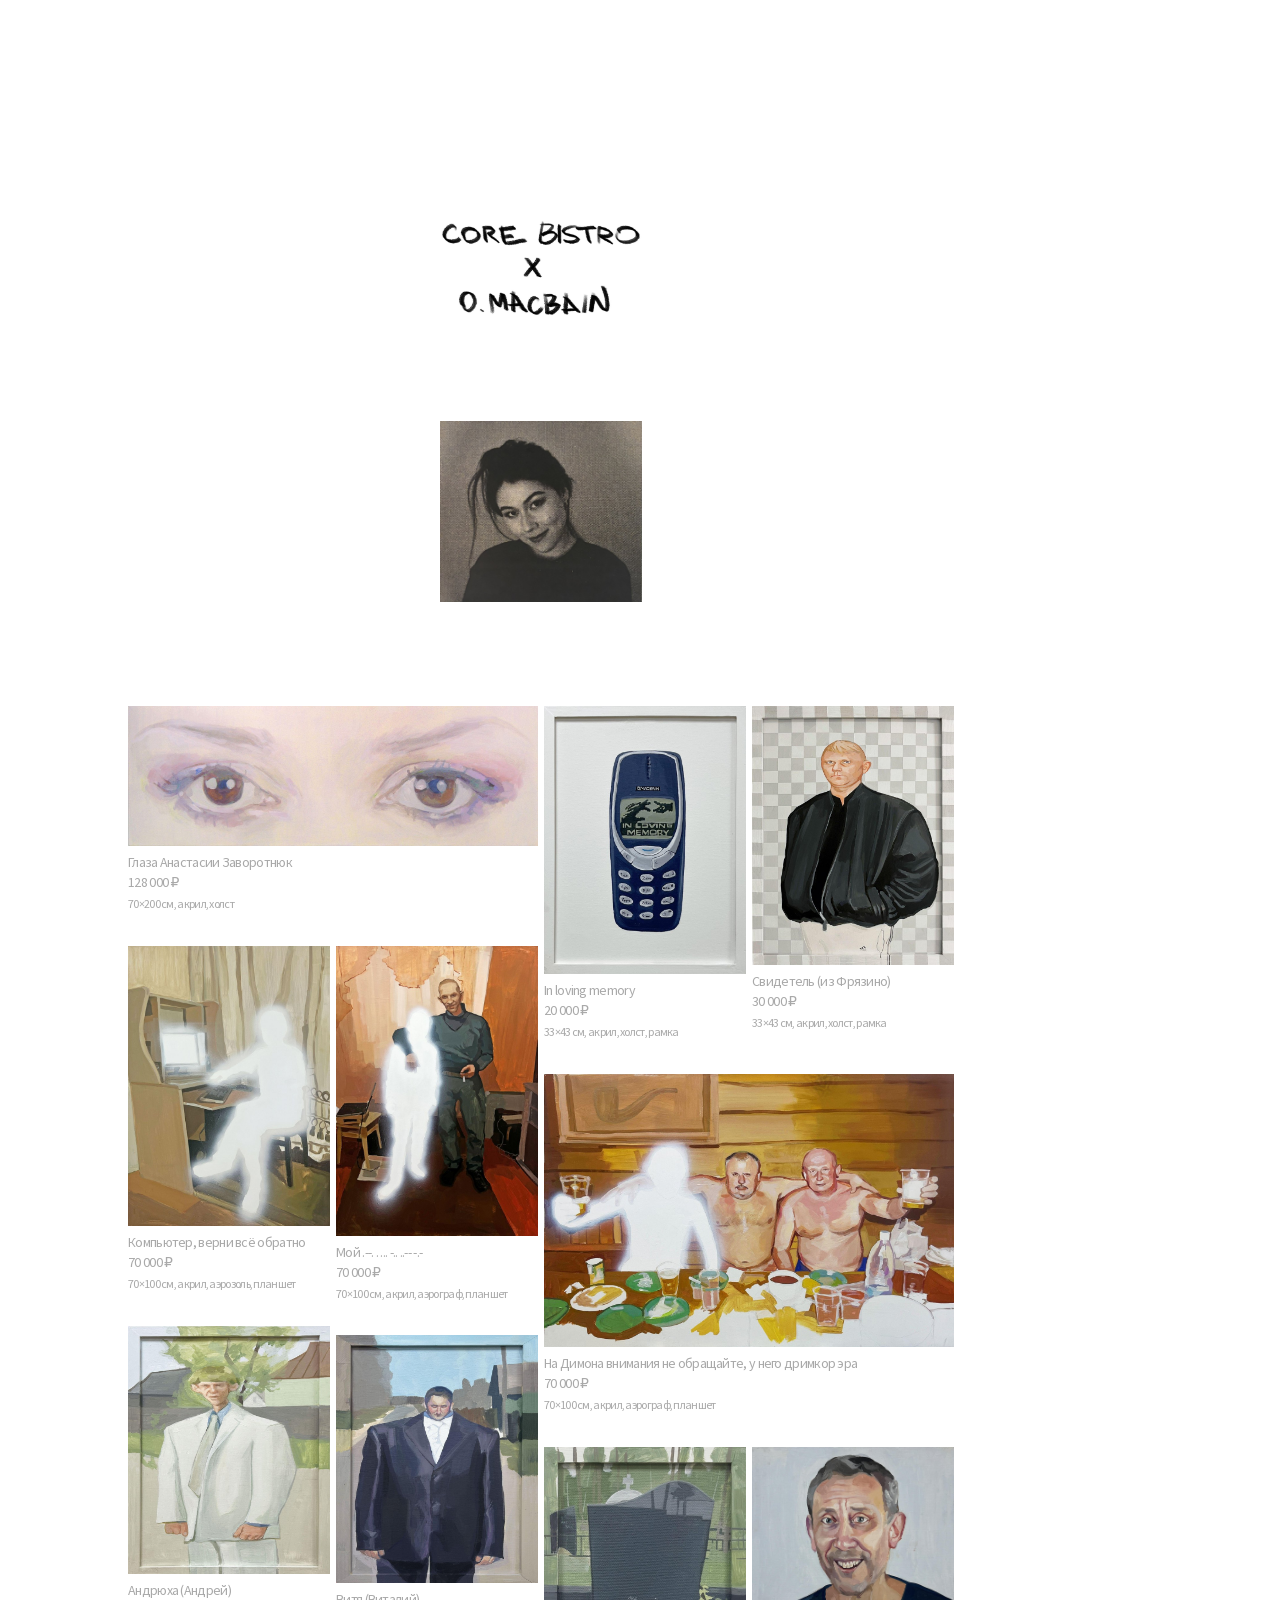
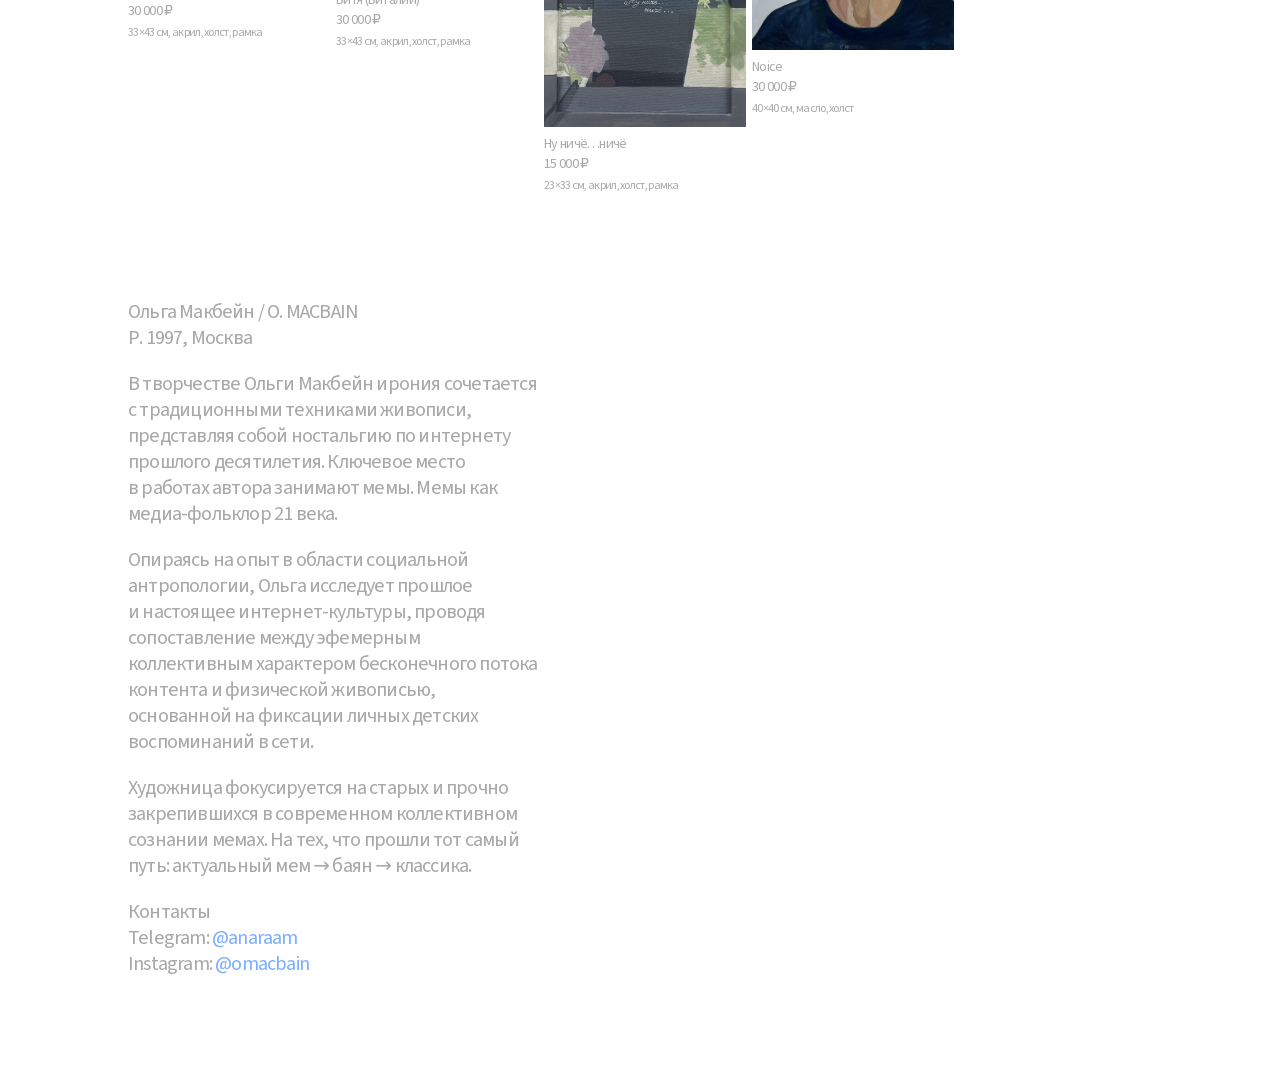
==== filled-images/index.html @ 5681a8f0 "Add a pinboard version of the grid at filled-images/ Every work fills its 202px card at its own heig" ====
<!doctype html>
<html lang="ru">
<head>
<meta charset="utf-8">
<meta name="viewport" content="width=device-width, initial-scale=1">
<title>O. MACBAIN — Ольга Макбейн</title>
<meta name="description" content="Работы Ольги Макбейн (O. MACBAIN). Живопись о мемах как медиа-фольклоре 21 века и ностальгии по интернету прошлого десятилетия.">
<meta name="theme-color" content="#ffffff">
<meta property="og:type" content="website">
<meta property="og:title" content="O. MACBAIN — Ольга Макбейн">
<meta property="og:description" content="Работы Ольги Макбейн: мемы как медиа-фольклор 21 века.">
<link rel="stylesheet" href="../styles.css?v=6">
</head>
<body>
<div class="page">

  <header class="masthead">
    <h1 class="wordmark"><img src="../assets/core-bistro-x-o-macbain.jpg" alt="CORE BISTRO × O. MACBAIN" width="1230" height="598"></h1>
    <img class="portrait" src="../assets/artist.jpg" alt="Ольга Макбейн" width="900" height="806">
  </header>

  <main class="content">
      <div class="grid grid--filled">
        <figure class="work work--wide">
          <img src="../assets/works/01-glaza-anastasii-zavorotnyuk.jpg" alt="Глаза Анастасии Заворотнюк" width="1400" height="479" loading="lazy" decoding="async">
          <figcaption>
            <span class="work__title">Глаза Анастасии Заворотнюк</span>
            <span class="work__price">128 000 ₽</span>
            <span class="work__details">70×200 см, акрил, холст</span>
          </figcaption>
        </figure>
        <figure class="work">
          <img src="../assets/works/02-in-loving-memory.jpg" alt="In loving memory" width="678" height="900" loading="lazy" decoding="async">
          <figcaption>
            <span class="work__title">In loving memory</span>
            <span class="work__price">20 000 ₽</span>
            <span class="work__details">33×43 см, акрил, холст, рамка</span>
          </figcaption>
        </figure>
        <figure class="work">
          <img src="../assets/works/03-svidetel-iz-fryazino.jpg" alt="Свидетель (из Фрязино)" width="703" height="900" loading="lazy" decoding="async">
          <figcaption>
            <span class="work__title">Свидетель (из Фрязино)</span>
            <span class="work__price">30 000 ₽</span>
            <span class="work__details">33×43 см, акрил, холст, рамка</span>
          </figcaption>
        </figure>
        <figure class="work">
          <img src="../assets/works/04-kompyuter-verni-vsyo-obratno.jpg" alt="Компьютер, верни всё обратно" width="650" height="900" loading="lazy" decoding="async">
          <figcaption>
            <span class="work__title">Компьютер, верни всё обратно</span>
            <span class="work__price">70 000 ₽</span>
            <span class="work__details">70×100 см, акрил, аэрозоль, планшет</span>
          </figcaption>
        </figure>
        <figure class="work">
          <img src="../assets/works/05-moy-morse.jpg" alt="Мой .--. . ... -.. ..-- -.-" width="628" height="900" loading="lazy" decoding="async">
          <figcaption>
            <span class="work__title">Мой .--. . ... -.. ..-- -.-</span>
            <span class="work__price">70 000 ₽</span>
            <span class="work__details">70×100 см, акрил, аэрограф, планшет</span>
          </figcaption>
        </figure>
        <figure class="work work--wide">
          <img src="../assets/works/06-na-dimona-vnimaniya-ne-obrashchayte.jpg" alt="На Димона внимания не обращайте, у него дримкор эра" width="1400" height="932" loading="lazy" decoding="async">
          <figcaption>
            <span class="work__title">На Димона внимания не обращайте, у него дримкор эра</span>
            <span class="work__price">70 000 ₽</span>
            <span class="work__details">70×100 см, акрил, аэрограф, планшет</span>
          </figcaption>
        </figure>
        <figure class="work">
          <img src="../assets/works/07-andryukha-andrey.jpg" alt="Андрюха (Андрей)" width="734" height="900" loading="lazy" decoding="async">
          <figcaption>
            <span class="work__title">Андрюха (Андрей)</span>
            <span class="work__price">30 000 ₽</span>
            <span class="work__details">33×43 см, акрил, холст, рамка</span>
          </figcaption>
        </figure>
        <figure class="work">
          <img src="../assets/works/08-vitya-vitaliy.jpg" alt="Витя (Виталий)" width="734" height="900" loading="lazy" decoding="async">
          <figcaption>
            <span class="work__title">Витя (Виталий)</span>
            <span class="work__price">30 000 ₽</span>
            <span class="work__details">33×43 см, акрил, холст, рамка</span>
          </figcaption>
        </figure>
        <figure class="work">
          <img src="../assets/works/09-nu-nichyo-nichyo.jpg" alt="Ну ничё…ничё" width="650" height="900" loading="lazy" decoding="async">
          <figcaption>
            <span class="work__title">Ну ничё…ничё</span>
            <span class="work__price">15 000 ₽</span>
            <span class="work__details">23×33 см, акрил, холст, рамка</span>
          </figcaption>
        </figure>
        <figure class="work">
          <img src="../assets/works/10-noice.jpg" alt="Noice" width="894" height="900" loading="lazy" decoding="async">
          <figcaption>
            <span class="work__title">Noice</span>
            <span class="work__price">30 000 ₽</span>
            <span class="work__details">40×40 см, масло, холст</span>
          </figcaption>
        </figure>
      </div>
  </main>

  <section class="bio">
    <p>Ольга Макбейн / O. MACBAIN<br>Р. 1997, Москва</p>
    <p>В&nbsp;творчестве Ольги Макбейн ирония сочетается с&nbsp;традиционными техниками живописи, представляя собой ностальгию по&nbsp;интернету прошлого десятилетия. Ключевое место в&nbsp;работах автора занимают мемы. Мемы как медиа-фольклор 21 века.</p>
    <p>Опираясь на&nbsp;опыт в&nbsp;области социальной антропологии, Ольга исследует прошлое и&nbsp;настоящее интернет-культуры, проводя сопоставление между эфемерным коллективным характером бесконечного потока контента и&nbsp;физической живописью, основанной на&nbsp;фиксации личных детских воспоминаний в&nbsp;сети.</p>
    <p>Художница фокусируется на&nbsp;старых и&nbsp;прочно закрепившихся в&nbsp;современном коллективном сознании мемах. На&nbsp;тех, что прошли тот самый путь: актуальный мем → баян → классика.</p>
    <p class="bio__contacts">
      Контакты<br>
      Telegram: <a href="https://t.me/anaraam" rel="noopener">@anaraam</a><br>
      Instagram: <a href="https://instagram.com/omacbain" rel="noopener">@omacbain</a>
    </p>
  </section>

</div>
<script>
(() => {
  const grid = document.querySelector(".grid--filled");
  const cards = [...grid.children];
  function pack() {
    grid.classList.remove("is-packed");
    cards.forEach(c => { c.style.gridRowEnd = ""; });
    const gap = parseFloat(getComputedStyle(grid).rowGap) || 0;
    grid.classList.add("is-packed");
    cards.forEach(c => {
      c.style.gridRowEnd = "span " + Math.ceil(c.getBoundingClientRect().height + gap);
    });
  }
  pack();
  addEventListener("resize", pack);
  if (document.fonts) document.fonts.ready.then(pack);
})();
</script>
</body>
</html>
---- styles.css ----
/* ---------------------------------------------------------------------------
   O. MACBAIN — Olga Macbain, works catalogue

   Same system as the Andrey Novitsky catalogue, itself ported from the
   "Kirill Snegur — site": same design-pixel unit, same 430px mobile frame,
   same two-column project grid (202 + 6 + 202 inside a 10px inset), same
   Source Sans caption style.

   One deliberate departure: the source crops every project image into a fixed
   202:459 box. Paintings cannot be cropped, so each work sits whole on a light
   mat of one size instead, scaled by its real size: a bigger canvas reads
   bigger (build.py grows a work's long side with the square root of its size
   in cm). The mat is as short as the tallest work plus 8px above and below.
   --------------------------------------------------------------------------- */

:root {
  /* 1 design pixel. Fills the screen up to 430px, then keeps scaling to a
     1.2x cap so the column does not become oversized on small tablets. */
  --u: min(calc(100vw / 430), 1.2px);

  --edge: 0;      /* page left margin, design px */
  --inset: 10;    /* side padding of the works grid, design px */
  --pad-top: 160;
  --pad-bottom: 97;

  --ink: #a9a9a9;
  --ink-strong: #000;
  --link: #7eb0ff;
  --paper: #fff;
  --mat: #f3f3f3;

  --status-reserved: #2f6bff;   /* blue dot */
  --status-sold: #ff3b30;       /* red dot */

  --font: "Source Sans 3", system-ui, -apple-system, "Segoe UI", Roboto,
          "Helvetica Neue", Arial, sans-serif;
  --font-caption: "Source Sans Pro", "Source Sans 3", system-ui,
                  "Helvetica Neue", Arial, sans-serif;

  --fs-body: 20;
  --fs-caption: 14;
  --wt-body: 420;   /* variable wght axis, not a static weight */
  --wt-caption: 400;
  --track-body: -0.04em;
  --track-caption: -0.05em;
}

/* Both faces self-hosted (SIL OFL), no third-party request. Latin and Cyrillic
   are separate subsets with unicode-range. The work titles mix both scripts,
   so this page pulls all four files. Source Sans 3 is the variable file, so
   wght 420 is a real interpolation, not a synthesised weight. */
@font-face {
  font-family: "Source Sans 3";
  src: url("assets/source-sans-3-latin.woff2") format("woff2-variations");
  font-weight: 200 900; font-style: normal; font-display: swap;
  unicode-range: U+0000-00FF, U+0131, U+0152-0153, U+02BB-02BC, U+02C6, U+02DA, U+02DC,
    U+0304, U+0308, U+0329, U+2000-206F, U+20AC, U+2122, U+2191, U+2193,
    U+2212, U+2215, U+FEFF, U+FFFD;
}
@font-face {
  font-family: "Source Sans 3";
  src: url("assets/source-sans-3-cyrillic.woff2") format("woff2-variations");
  font-weight: 200 900; font-style: normal; font-display: swap;
  unicode-range: U+0301, U+0400-045F, U+0490-0491, U+04B0-04B1, U+2116;
}
@font-face {
  font-family: "Source Sans Pro";
  src: url("assets/source-sans-pro-latin.woff2") format("woff2");
  font-weight: 400; font-style: normal; font-display: swap;
  unicode-range: U+0000-00FF, U+0131, U+0152-0153, U+02BB-02BC, U+02C6, U+02DA, U+02DC,
    U+0304, U+0308, U+0329, U+2000-206F, U+20AC, U+2122, U+2191, U+2193,
    U+2212, U+2215, U+FEFF, U+FFFD;
}
@font-face {
  font-family: "Source Sans Pro";
  src: url("assets/source-sans-pro-cyrillic.woff2") format("woff2");
  font-weight: 400; font-style: normal; font-display: swap;
  unicode-range: U+0301, U+0400-045F, U+0490-0491, U+04B0-04B1, U+2116;
}

*, *::before, *::after { box-sizing: border-box; }

html { -webkit-text-size-adjust: 100%; }

body {
  margin: 0;
  background: var(--paper);
  color: var(--ink);
  font-family: var(--font);
  font-size: calc(var(--fs-body) * var(--u));
  line-height: calc(var(--fs-body) * var(--u));   /* Regular-20: 100% */
  font-weight: var(--wt-body);
  letter-spacing: var(--track-body);
  -webkit-font-smoothing: antialiased;
}

.page {
  width: calc(430 * var(--u));
  margin-inline: auto;
  padding: calc(var(--pad-top) * var(--u)) 0 calc(var(--pad-bottom) * var(--u))
           calc(var(--edge) * var(--u));
}

/* --- masthead ------------------------------------------------------------
   The hand-drawn title tile, then the artist's portrait, each one card wide
   (202px, never past 225px), centred over the grid, with equal pauses around
   the portrait. On a 430x932 phone the first work, the 70×200 eyes, ends at
   863px, inside the screen; extra room at the top comes out of the pauses.
   ------------------------------------------------------------------------- */

.masthead {
  padding-inline: calc(var(--inset) * var(--u));
  margin-bottom: calc(104 * var(--u));
}

.wordmark { margin: 0; }

/* The tile is charcoal on white; multiply drops its white into the page, so
   no edge of the image shows. */
.wordmark img,
.portrait {
  display: block;
  width: calc(202 * var(--u));
  max-width: 225px;
  height: auto;
  margin-inline: auto;
}
.wordmark img { mix-blend-mode: multiply; }

.portrait { margin-top: calc(104 * var(--u)); }

/* --- works grid ---------------------------------------------------------- */

.content { padding-inline: calc(var(--inset) * var(--u)); }

.grid {
  display: grid;
  grid-template-columns: repeat(2, calc(202 * var(--u)));
  column-gap: calc(6 * var(--u));
  row-gap: calc(34 * var(--u));
  align-items: start;
}

.work { margin: 0; }

/* The mat is the image's own padding and background, so there is no wrapper.
   Its height (--mat-h, design px) is written onto .grid by build.py. */
.work img {
  display: block;
  width: 100%;
  height: calc(var(--mat-h) * var(--u));   /* beats the height attribute's hint */
  padding: calc(8 * var(--u));
  background: var(--mat);
  object-fit: contain;
}

/* A one-column work is shown by its real size: build.py writes its size on
   screen (--w, --h, design px) and the padding centres it on the mat, so the
   works hang on one centre line across a row. */
.work img[style] {
  padding: calc((var(--mat-h) - var(--h)) / 2 * var(--u))
           calc((202 - var(--w)) / 2 * var(--u));
}

/* A horizontal work (ratio > 1.4: the 70×200 eyes and the landscape
   "На Димона…") takes both columns. Alone in its row on a phone, its mat
   hugs it with the same 8px. `span 2` holds on desktop's four columns too. */
.work--wide { grid-column: span 2; }
.work--wide img { height: auto; }

.work figcaption {                       /* Regular-14 */
  font-family: var(--font-caption);
  font-size: calc(var(--fs-caption) * var(--u));
  line-height: normal;                   /* AUTO in Figma */
  font-weight: var(--wt-caption);
  letter-spacing: var(--track-caption);
  margin-top: calc(7 * var(--u));
  text-wrap: balance;
}

/* Card caption, top to bottom: title / price / size, materials / status.
   The last two are secondary: 2px under the caption size, 120% leading. */
.work figcaption > span { display: block; }

.work__price {
  margin-top: calc(2 * var(--u));
  font-variant-numeric: tabular-nums;
}

.work__details,
.work__status {
  font-size: calc((var(--fs-caption) - 2) * var(--u));
  line-height: 1.2;
}

.work__details { margin-top: calc(6 * var(--u)); }
.work__status  { margin-top: calc(4 * var(--u)); }

.work__status::before {
  content: "•";
  color: var(--dot);
  font-size: 1.6em;          /* the bare glyph is a speck at 12px */
  line-height: 0;
  vertical-align: -0.08em;
  margin-right: 0.2em;
}
.work__status--reserved { --dot: var(--status-reserved); }
.work__status--sold     { --dot: var(--status-sold); }

/* --- artist --------------------------------------------------------------
   After the works. Same 10px inset and 410px measure as the grid.
   ------------------------------------------------------------------------- */

.bio {
  padding-inline: calc(var(--inset) * var(--u));
  max-width: calc((410 + 2 * var(--inset)) * var(--u));
  margin-top: calc(72 * var(--u));
}

/* The source project sets 100% leading, but its longest block is four lines.
   This is several paragraphs of Cyrillic prose, so it gets a reading leading. */
.bio p {
  margin: 0;
  line-height: calc(26 * var(--u));
}
.bio p + p { margin-top: calc(20 * var(--u)); }

.bio__contacts { margin-top: calc(28 * var(--u)); }

.bio a { color: var(--link); text-decoration: none; }
.bio a:hover { text-decoration: underline; }
.bio a:focus-visible { outline: 2px solid var(--link); outline-offset: 2px; }

/* --- filled grid (filled-images/) ----------------------------------------
   Every work fills its card at its own height, no mat. A script packs the
   cards into columns: with 1px rows and no row gap, each card spans its own
   height plus the gap, and auto-placement puts it in the column that ends
   first. A wide work still spans two columns.
   ------------------------------------------------------------------------- */

.grid--filled .work img {
  height: auto;
  padding: 0;
  background: none;
}

.grid--filled.is-packed {
  grid-auto-rows: 1px;
  row-gap: 0;
}

/* --- desktop -------------------------------------------------------------
   Same cards at the same 202px width, four across instead of two, hung off the
   128px left margin the source project uses. Design pixels become real pixels.
   --------------------------------------------------------------------------- */

@media (min-width: 1000px) {
  :root {
    --u: 1px;
    --edge: 128;
    --inset: 0;
    --pad-top: 219;
    --pad-bottom: 96;
  }

  .page { width: auto; margin-inline: 0; }

  /* As wide as the four-column grid, so the intro centres over the works. */
  .masthead { width: calc((4 * 202 + 3 * 6) * var(--u)); }

  .grid {
    grid-template-columns: repeat(4, calc(202 * var(--u)));
    width: max-content;
  }

  /* Here a wide work shares its row with two portrait cards, so its mat takes
     their height and the row stays even; the work keeps 8px at its sides. */
  .work--wide img { height: calc(var(--mat-h) * var(--u)); }
}
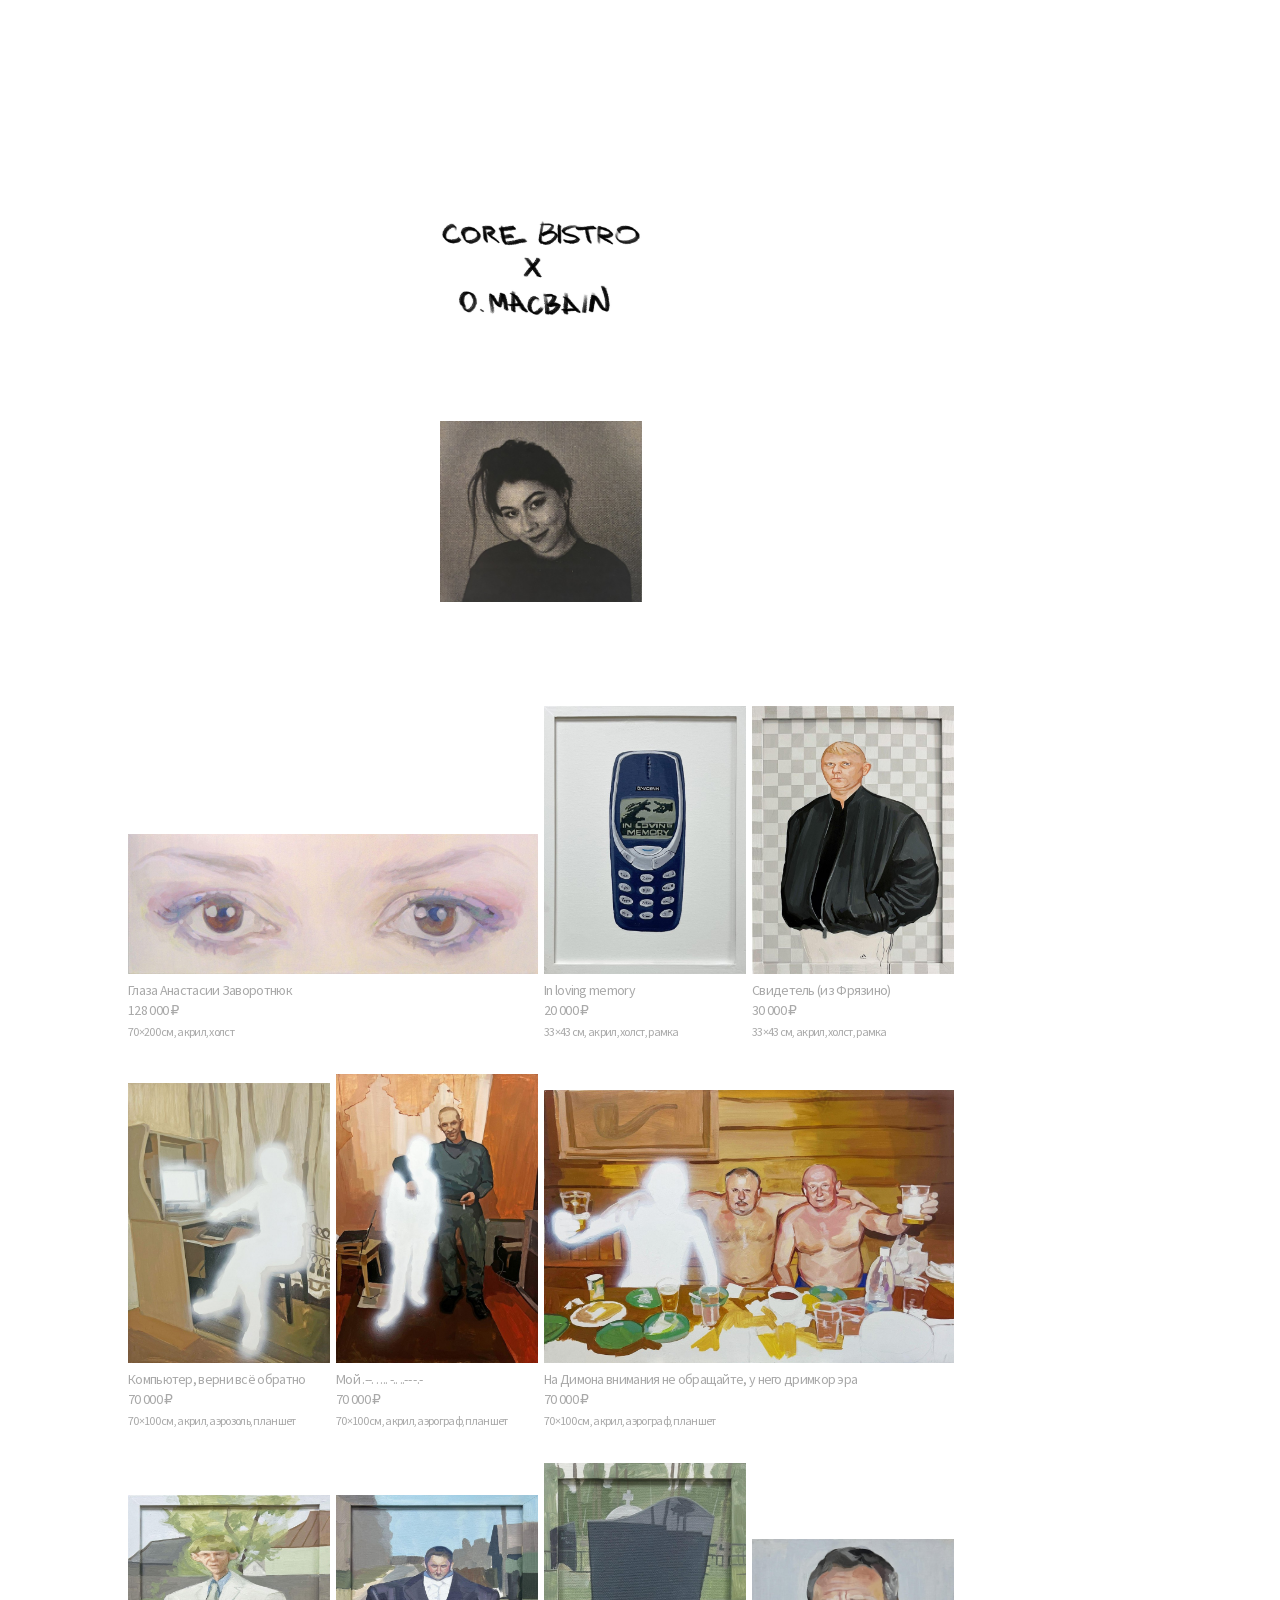
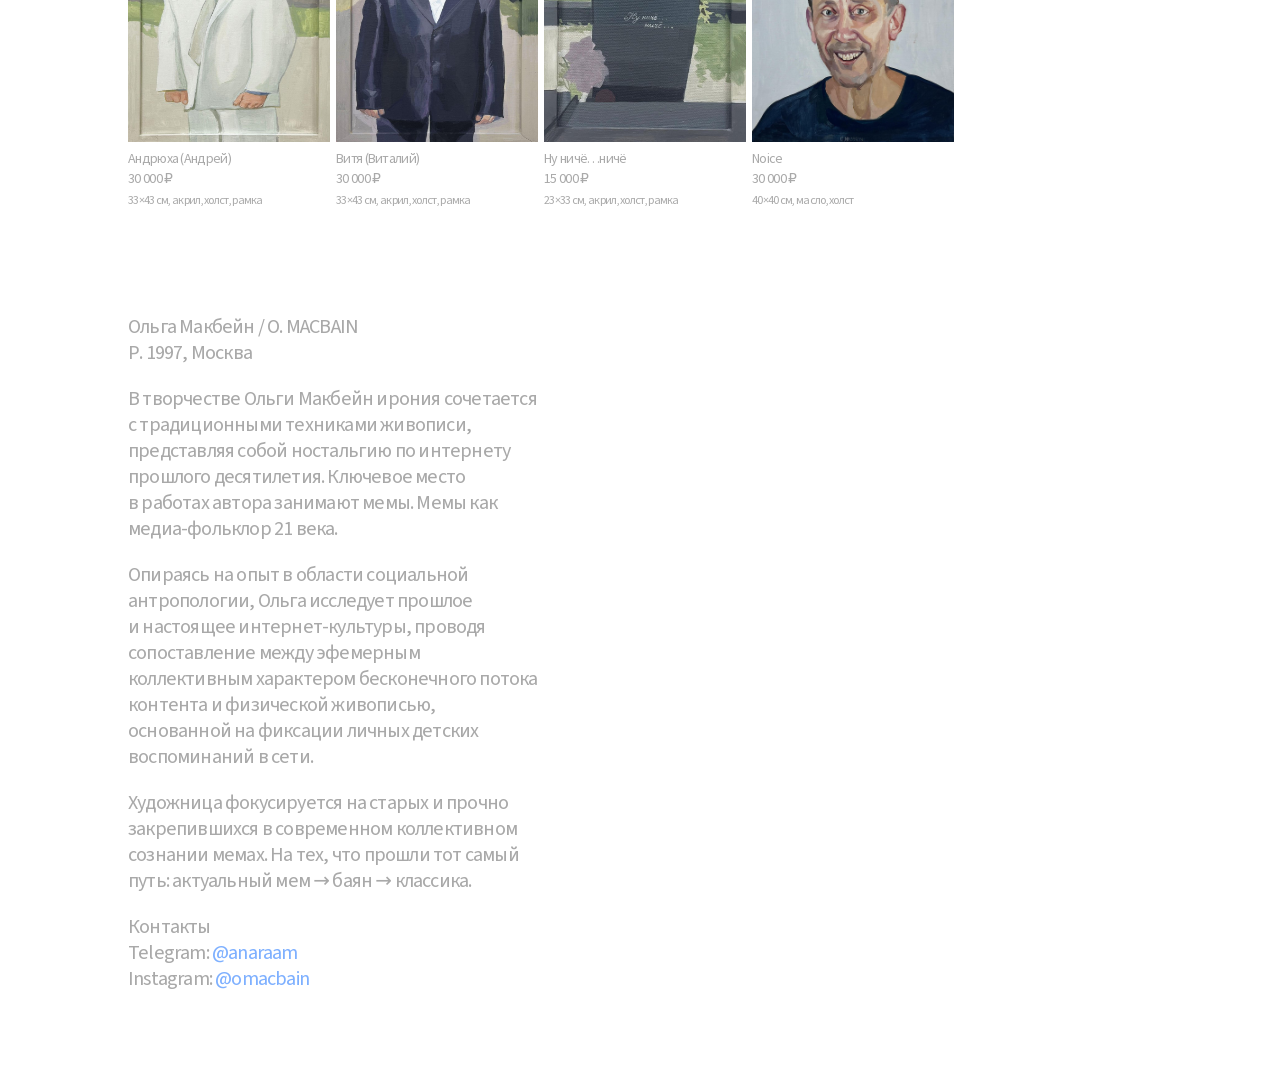
==== commit 1b4b9f39: "filled-images: plain rows again, works on one baseline; stretch Свидетель The pinboard packing is go" ====
--- a/filled-images/index.html
+++ b/filled-images/index.html
@@ -9,7 +9,7 @@
 <meta property="og:type" content="website">
 <meta property="og:title" content="O. MACBAIN — Ольга Макбейн">
 <meta property="og:description" content="Работы Ольги Макбейн: мемы как медиа-фольклор 21 века.">
-<link rel="stylesheet" href="../styles.css?v=6">
+<link rel="stylesheet" href="../styles.css?v=7">
 </head>
 <body>
 <div class="page">
@@ -37,7 +37,7 @@
             <span class="work__details">33×43 см, акрил, холст, рамка</span>
           </figcaption>
         </figure>
-        <figure class="work">
+        <figure class="work work--stretch">
           <img src="../assets/works/03-svidetel-iz-fryazino.jpg" alt="Свидетель (из Фрязино)" width="703" height="900" loading="lazy" decoding="async">
           <figcaption>
             <span class="work__title">Свидетель (из Фрязино)</span>
@@ -117,23 +117,5 @@
   </section>
 
 </div>
-<script>
-(() => {
-  const grid = document.querySelector(".grid--filled");
-  const cards = [...grid.children];
-  function pack() {
-    grid.classList.remove("is-packed");
-    cards.forEach(c => { c.style.gridRowEnd = ""; });
-    const gap = parseFloat(getComputedStyle(grid).rowGap) || 0;
-    grid.classList.add("is-packed");
-    cards.forEach(c => {
-      c.style.gridRowEnd = "span " + Math.ceil(c.getBoundingClientRect().height + gap);
-    });
-  }
-  pack();
-  addEventListener("resize", pack);
-  if (document.fonts) document.fonts.ready.then(pack);
-})();
-</script>
 </body>
 </html>
--- a/styles.css
+++ b/styles.css
@@ -232,21 +232,35 @@
 .bio a:focus-visible { outline: 2px solid var(--link); outline-offset: 2px; }
 
 /* --- filled grid (filled-images/) ----------------------------------------
-   Every work fills its card at its own height, no mat. A script packs the
-   cards into columns: with 1px rows and no row gap, each card spans its own
-   height plus the gap, and auto-placement puts it in the column that ends
-   first. A wide work still spans two columns.
+   Every work fills its card's width at its own height, no mat. Each card is
+   two rows of the grid (subgrid), so a row of images is as tall as its
+   tallest work, the works stand on its bottom edge and the captions below
+   start on one line. The row gap moves under the caption, or it would also
+   open between a work and its caption.
    ------------------------------------------------------------------------- */
 
+.grid--filled { row-gap: 0; }
+
+.grid--filled .work {
+  grid-row: span 2;
+  display: grid;
+  grid-template-rows: subgrid;
+}
+
 .grid--filled .work img {
+  align-self: end;
   height: auto;
   padding: 0;
   background: none;
 }
 
-.grid--filled.is-packed {
-  grid-auto-rows: 1px;
-  row-gap: 0;
+.grid--filled .work figcaption { padding-bottom: calc(34 * var(--u)); }
+
+/* "stretch": true in works.json: drawn to the row's full height. */
+.grid--filled .work--stretch img {
+  align-self: stretch;
+  height: 100%;
+  object-fit: fill;
 }
 
 /* --- desktop -------------------------------------------------------------
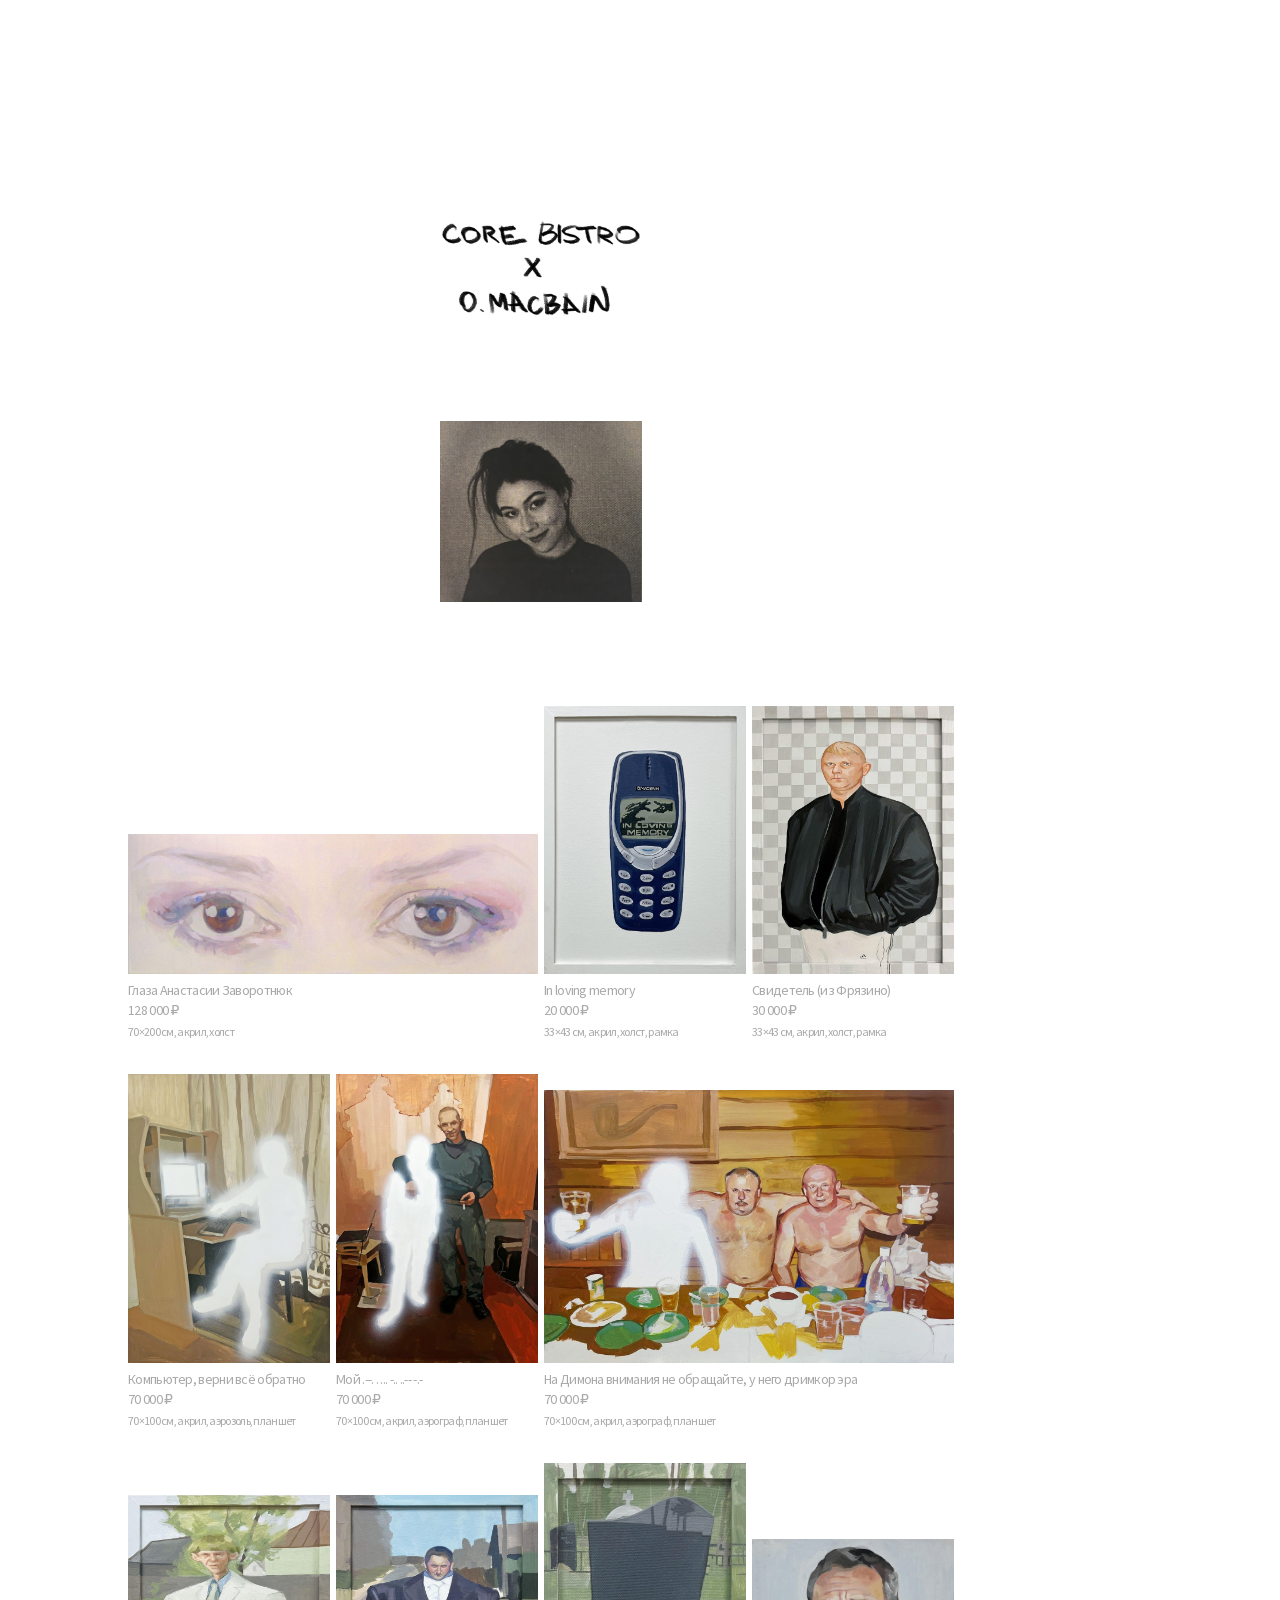
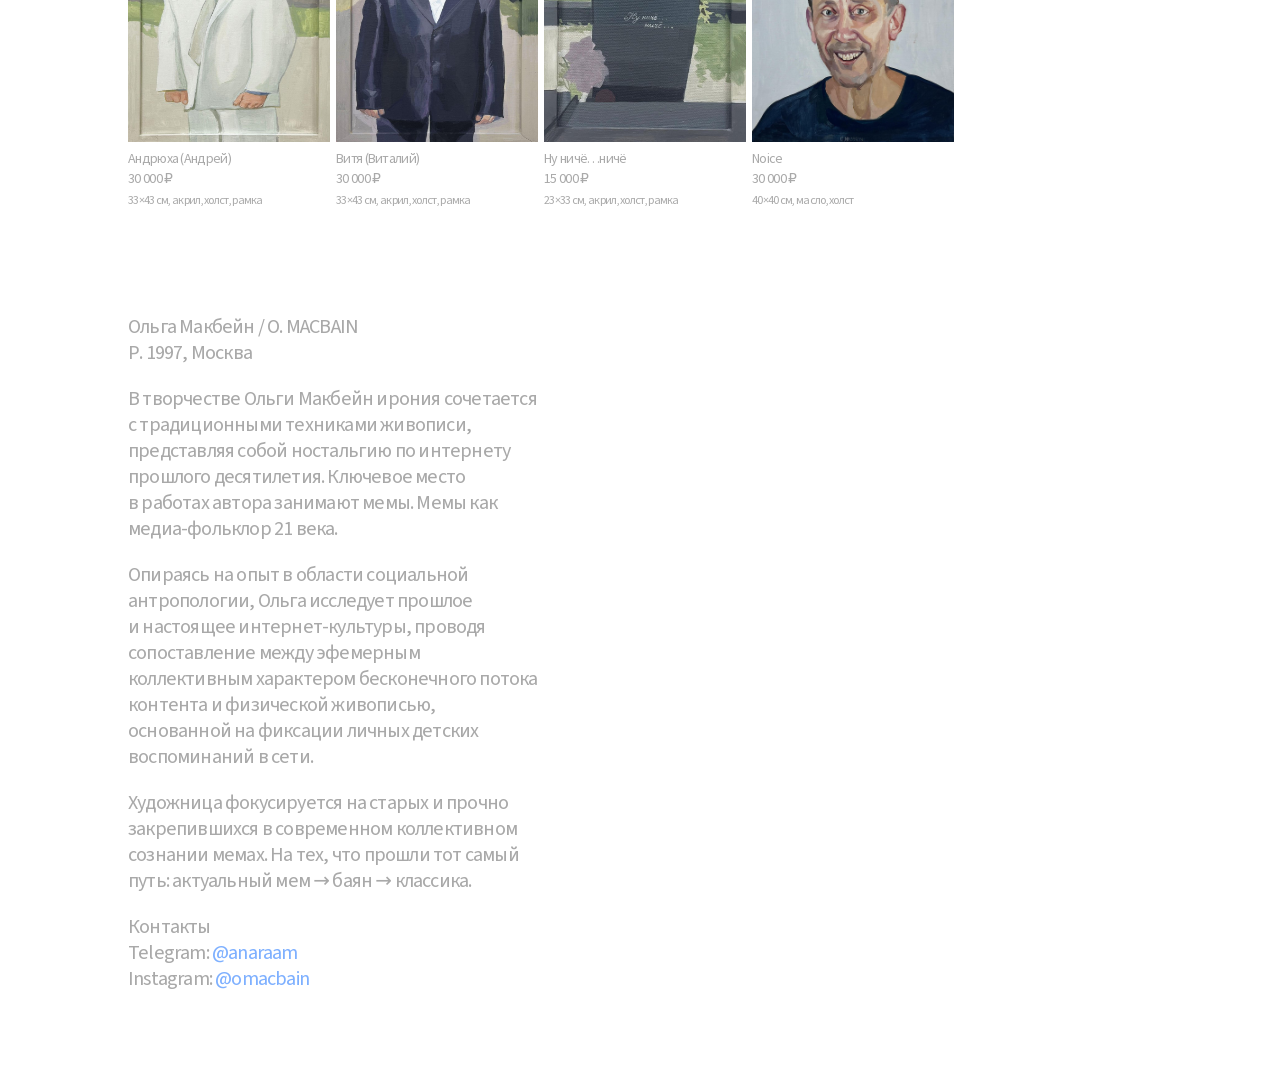
==== commit 8148bf25: "filled-images: stretch Компьютер, верни всё обратно to its neighbour Drawn in the proportions of Мой" ====
--- a/filled-images/index.html
+++ b/filled-images/index.html
@@ -9,7 +9,7 @@
 <meta property="og:type" content="website">
 <meta property="og:title" content="O. MACBAIN — Ольга Макбейн">
 <meta property="og:description" content="Работы Ольги Макбейн: мемы как медиа-фольклор 21 века.">
-<link rel="stylesheet" href="../styles.css?v=7">
+<link rel="stylesheet" href="../styles.css?v=8">
 </head>
 <body>
 <div class="page">
@@ -37,7 +37,7 @@
             <span class="work__details">33×43 см, акрил, холст, рамка</span>
           </figcaption>
         </figure>
-        <figure class="work work--stretch">
+        <figure class="work work--stretch" style="--stretch: 678 / 900">
           <img src="../assets/works/03-svidetel-iz-fryazino.jpg" alt="Свидетель (из Фрязино)" width="703" height="900" loading="lazy" decoding="async">
           <figcaption>
             <span class="work__title">Свидетель (из Фрязино)</span>
@@ -45,7 +45,7 @@
             <span class="work__details">33×43 см, акрил, холст, рамка</span>
           </figcaption>
         </figure>
-        <figure class="work">
+        <figure class="work work--stretch" style="--stretch: 628 / 900">
           <img src="../assets/works/04-kompyuter-verni-vsyo-obratno.jpg" alt="Компьютер, верни всё обратно" width="650" height="900" loading="lazy" decoding="async">
           <figcaption>
             <span class="work__title">Компьютер, верни всё обратно</span>
--- a/styles.css
+++ b/styles.css
@@ -256,10 +256,11 @@
 
 .grid--filled .work figcaption { padding-bottom: calc(34 * var(--u)); }
 
-/* "stretch": true in works.json: drawn to the row's full height. */
+/* "stretch": <id> in works.json: drawn in that work's proportions (--stretch,
+   set on the card by build.py), so it stands as tall as it. A plain ratio,
+   not a percentage height: Safari resolves the latter against the wrong box. */
 .grid--filled .work--stretch img {
-  align-self: stretch;
-  height: 100%;
+  aspect-ratio: var(--stretch);
   object-fit: fill;
 }
 
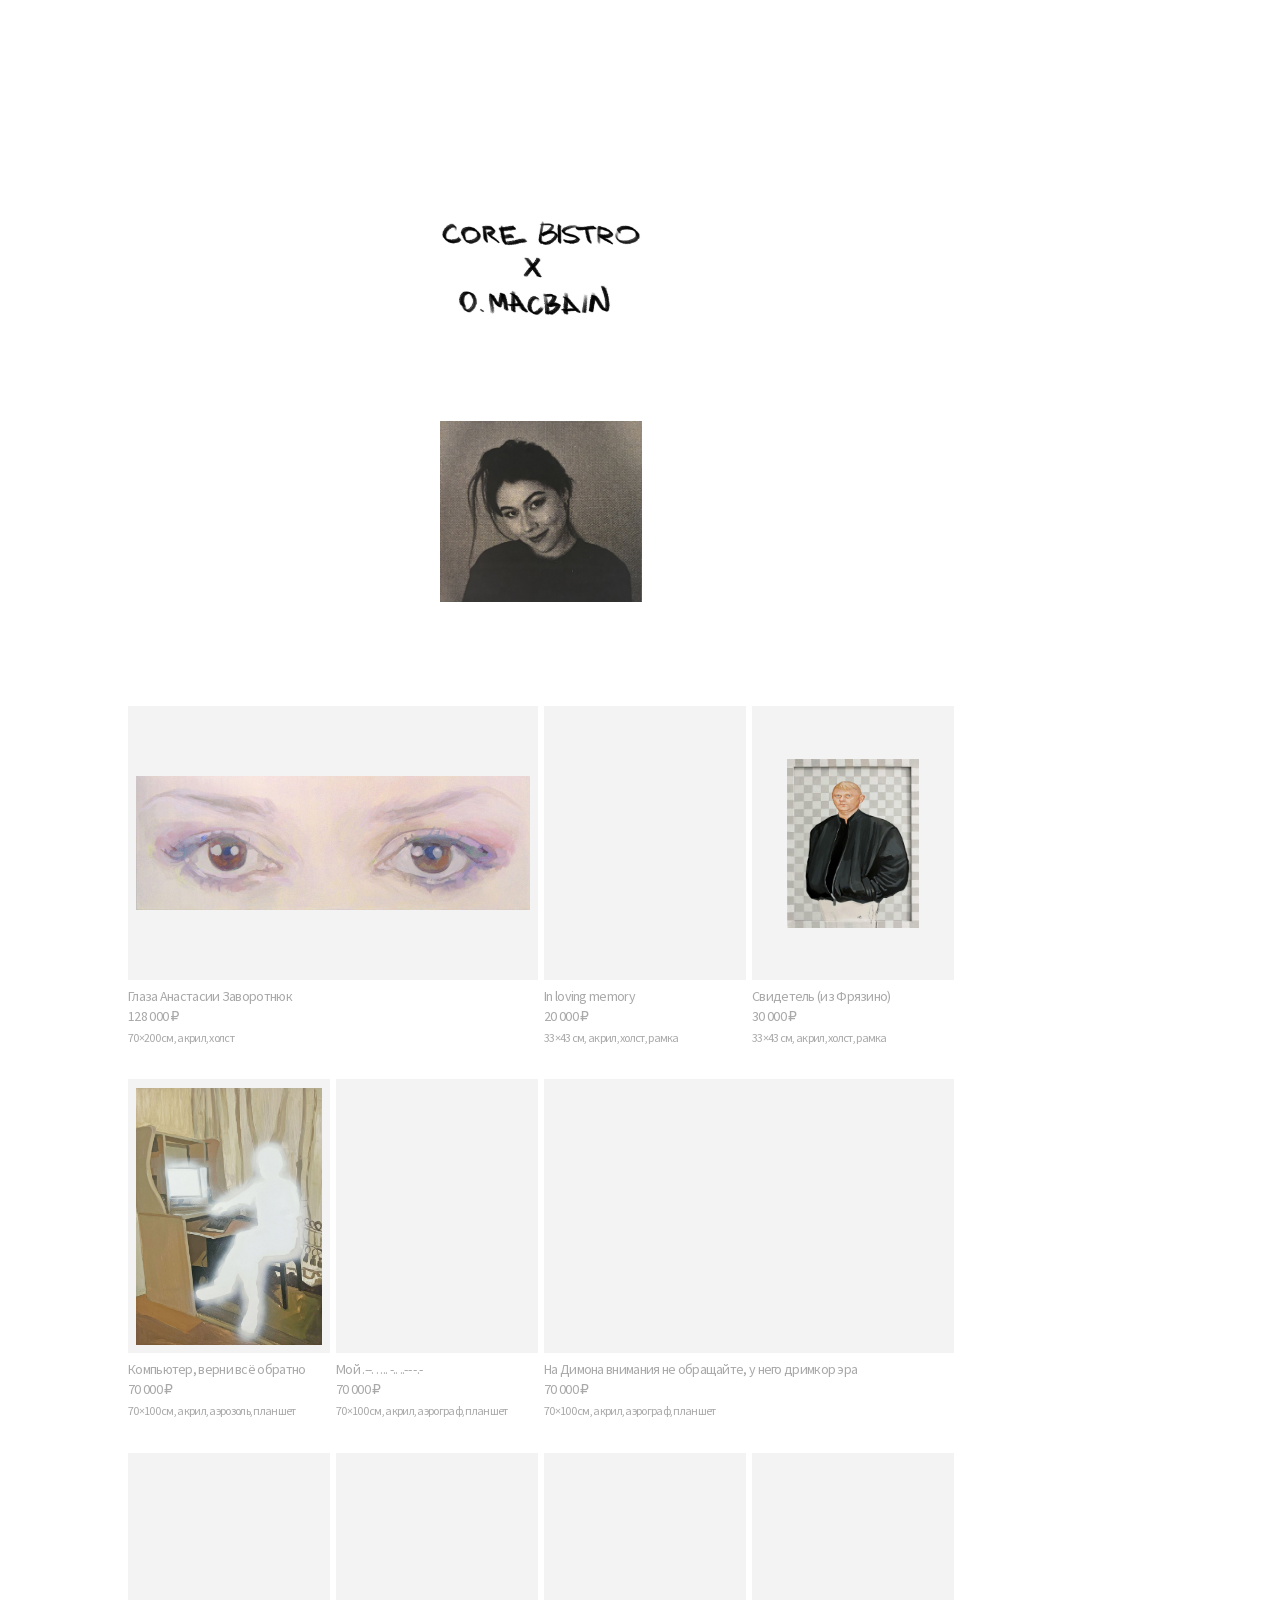
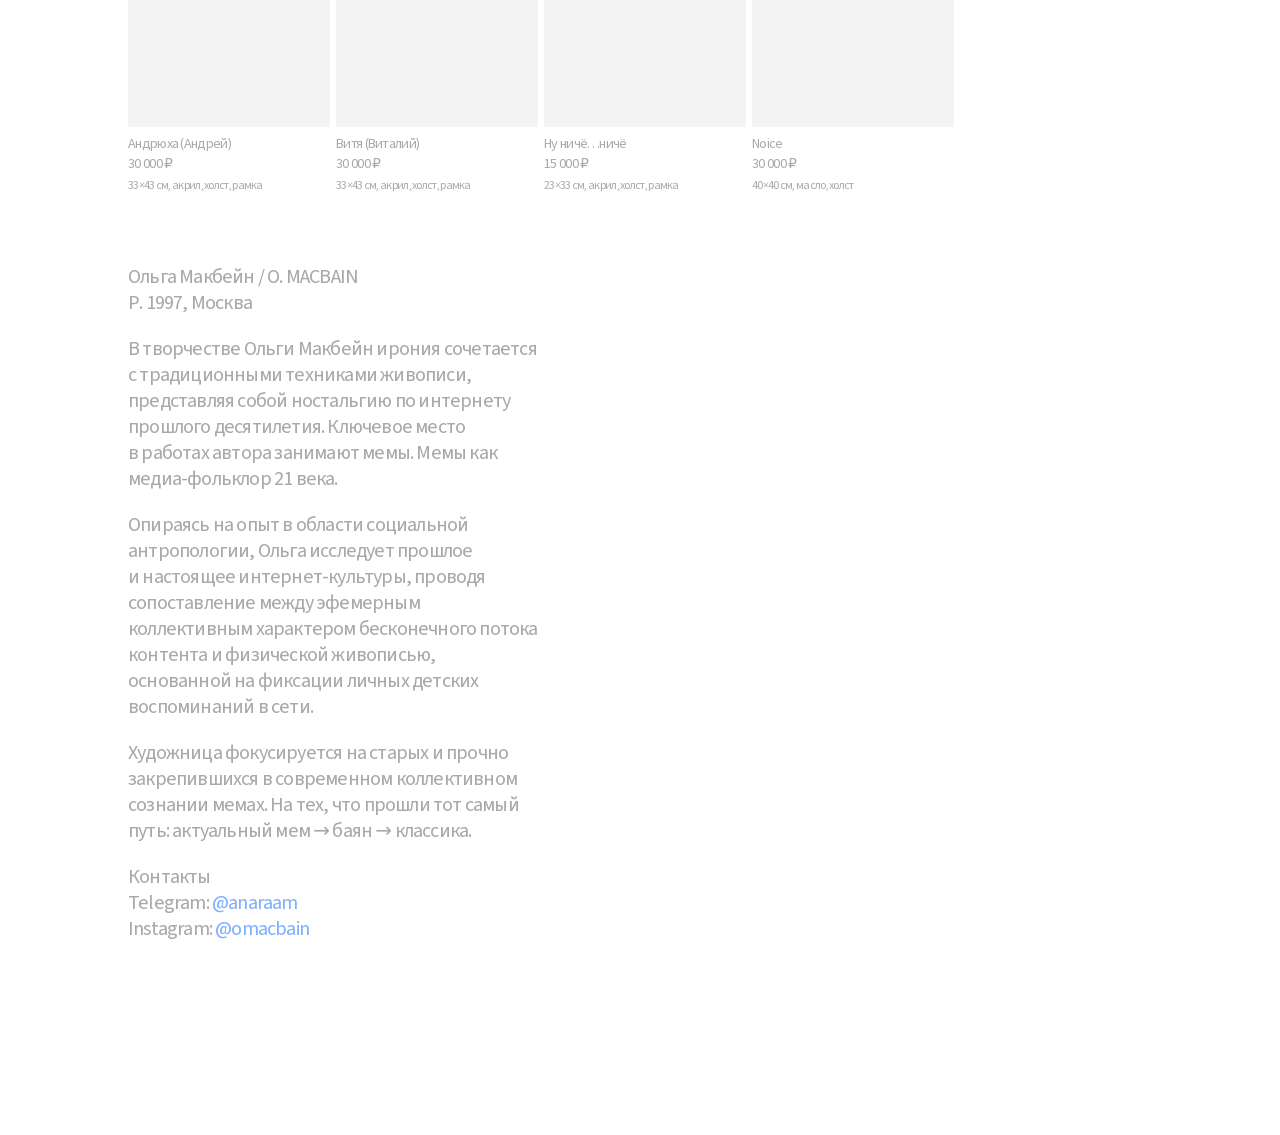
==== commit 65a40db3: "Make the full-width grid the root page; mat grid moves to real-size-images/ index.html now shows eve" ====
--- a/filled-images/index.html
+++ b/filled-images/index.html
@@ -2,120 +2,11 @@
 <html lang="ru">
 <head>
 <meta charset="utf-8">
-<meta name="viewport" content="width=device-width, initial-scale=1">
-<title>O. MACBAIN — Ольга Макбейн</title>
-<meta name="description" content="Работы Ольги Макбейн (O. MACBAIN). Живопись о мемах как медиа-фольклоре 21 века и ностальгии по интернету прошлого десятилетия.">
-<meta name="theme-color" content="#ffffff">
-<meta property="og:type" content="website">
-<meta property="og:title" content="O. MACBAIN — Ольга Макбейн">
-<meta property="og:description" content="Работы Ольги Макбейн: мемы как медиа-фольклор 21 века.">
-<link rel="stylesheet" href="../styles.css?v=8">
+<title>O. MACBAIN</title>
+<meta http-equiv="refresh" content="0; url=../">
+<link rel="canonical" href="../">
 </head>
 <body>
-<div class="page">
-
-  <header class="masthead">
-    <h1 class="wordmark"><img src="../assets/core-bistro-x-o-macbain.jpg" alt="CORE BISTRO × O. MACBAIN" width="1230" height="598"></h1>
-    <img class="portrait" src="../assets/artist.jpg" alt="Ольга Макбейн" width="900" height="806">
-  </header>
-
-  <main class="content">
-      <div class="grid grid--filled">
-        <figure class="work work--wide">
-          <img src="../assets/works/01-glaza-anastasii-zavorotnyuk.jpg" alt="Глаза Анастасии Заворотнюк" width="1400" height="479" loading="lazy" decoding="async">
-          <figcaption>
-            <span class="work__title">Глаза Анастасии Заворотнюк</span>
-            <span class="work__price">128 000 ₽</span>
-            <span class="work__details">70×200 см, акрил, холст</span>
-          </figcaption>
-        </figure>
-        <figure class="work">
-          <img src="../assets/works/02-in-loving-memory.jpg" alt="In loving memory" width="678" height="900" loading="lazy" decoding="async">
-          <figcaption>
-            <span class="work__title">In loving memory</span>
-            <span class="work__price">20 000 ₽</span>
-            <span class="work__details">33×43 см, акрил, холст, рамка</span>
-          </figcaption>
-        </figure>
-        <figure class="work work--stretch" style="--stretch: 678 / 900">
-          <img src="../assets/works/03-svidetel-iz-fryazino.jpg" alt="Свидетель (из Фрязино)" width="703" height="900" loading="lazy" decoding="async">
-          <figcaption>
-            <span class="work__title">Свидетель (из Фрязино)</span>
-            <span class="work__price">30 000 ₽</span>
-            <span class="work__details">33×43 см, акрил, холст, рамка</span>
-          </figcaption>
-        </figure>
-        <figure class="work work--stretch" style="--stretch: 628 / 900">
-          <img src="../assets/works/04-kompyuter-verni-vsyo-obratno.jpg" alt="Компьютер, верни всё обратно" width="650" height="900" loading="lazy" decoding="async">
-          <figcaption>
-            <span class="work__title">Компьютер, верни всё обратно</span>
-            <span class="work__price">70 000 ₽</span>
-            <span class="work__details">70×100 см, акрил, аэрозоль, планшет</span>
-          </figcaption>
-        </figure>
-        <figure class="work">
-          <img src="../assets/works/05-moy-morse.jpg" alt="Мой .--. . ... -.. ..-- -.-" width="628" height="900" loading="lazy" decoding="async">
-          <figcaption>
-            <span class="work__title">Мой .--. . ... -.. ..-- -.-</span>
-            <span class="work__price">70 000 ₽</span>
-            <span class="work__details">70×100 см, акрил, аэрограф, планшет</span>
-          </figcaption>
-        </figure>
-        <figure class="work work--wide">
-          <img src="../assets/works/06-na-dimona-vnimaniya-ne-obrashchayte.jpg" alt="На Димона внимания не обращайте, у него дримкор эра" width="1400" height="932" loading="lazy" decoding="async">
-          <figcaption>
-            <span class="work__title">На Димона внимания не обращайте, у него дримкор эра</span>
-            <span class="work__price">70 000 ₽</span>
-            <span class="work__details">70×100 см, акрил, аэрограф, планшет</span>
-          </figcaption>
-        </figure>
-        <figure class="work">
-          <img src="../assets/works/07-andryukha-andrey.jpg" alt="Андрюха (Андрей)" width="734" height="900" loading="lazy" decoding="async">
-          <figcaption>
-            <span class="work__title">Андрюха (Андрей)</span>
-            <span class="work__price">30 000 ₽</span>
-            <span class="work__details">33×43 см, акрил, холст, рамка</span>
-          </figcaption>
-        </figure>
-        <figure class="work">
-          <img src="../assets/works/08-vitya-vitaliy.jpg" alt="Витя (Виталий)" width="734" height="900" loading="lazy" decoding="async">
-          <figcaption>
-            <span class="work__title">Витя (Виталий)</span>
-            <span class="work__price">30 000 ₽</span>
-            <span class="work__details">33×43 см, акрил, холст, рамка</span>
-          </figcaption>
-        </figure>
-        <figure class="work">
-          <img src="../assets/works/09-nu-nichyo-nichyo.jpg" alt="Ну ничё…ничё" width="650" height="900" loading="lazy" decoding="async">
-          <figcaption>
-            <span class="work__title">Ну ничё…ничё</span>
-            <span class="work__price">15 000 ₽</span>
-            <span class="work__details">23×33 см, акрил, холст, рамка</span>
-          </figcaption>
-        </figure>
-        <figure class="work">
-          <img src="../assets/works/10-noice.jpg" alt="Noice" width="894" height="900" loading="lazy" decoding="async">
-          <figcaption>
-            <span class="work__title">Noice</span>
-            <span class="work__price">30 000 ₽</span>
-            <span class="work__details">40×40 см, масло, холст</span>
-          </figcaption>
-        </figure>
-      </div>
-  </main>
-
-  <section class="bio">
-    <p>Ольга Макбейн / O. MACBAIN<br>Р. 1997, Москва</p>
-    <p>В&nbsp;творчестве Ольги Макбейн ирония сочетается с&nbsp;традиционными техниками живописи, представляя собой ностальгию по&nbsp;интернету прошлого десятилетия. Ключевое место в&nbsp;работах автора занимают мемы. Мемы как медиа-фольклор 21 века.</p>
-    <p>Опираясь на&nbsp;опыт в&nbsp;области социальной антропологии, Ольга исследует прошлое и&nbsp;настоящее интернет-культуры, проводя сопоставление между эфемерным коллективным характером бесконечного потока контента и&nbsp;физической живописью, основанной на&nbsp;фиксации личных детских воспоминаний в&nbsp;сети.</p>
-    <p>Художница фокусируется на&nbsp;старых и&nbsp;прочно закрепившихся в&nbsp;современном коллективном сознании мемах. На&nbsp;тех, что прошли тот самый путь: актуальный мем → баян → классика.</p>
-    <p class="bio__contacts">
-      Контакты<br>
-      Telegram: <a href="https://t.me/anaraam" rel="noopener">@anaraam</a><br>
-      Instagram: <a href="https://instagram.com/omacbain" rel="noopener">@omacbain</a>
-    </p>
-  </section>
-
-</div>
+<p><a href="../">O. MACBAIN</a></p>
 </body>
 </html>
